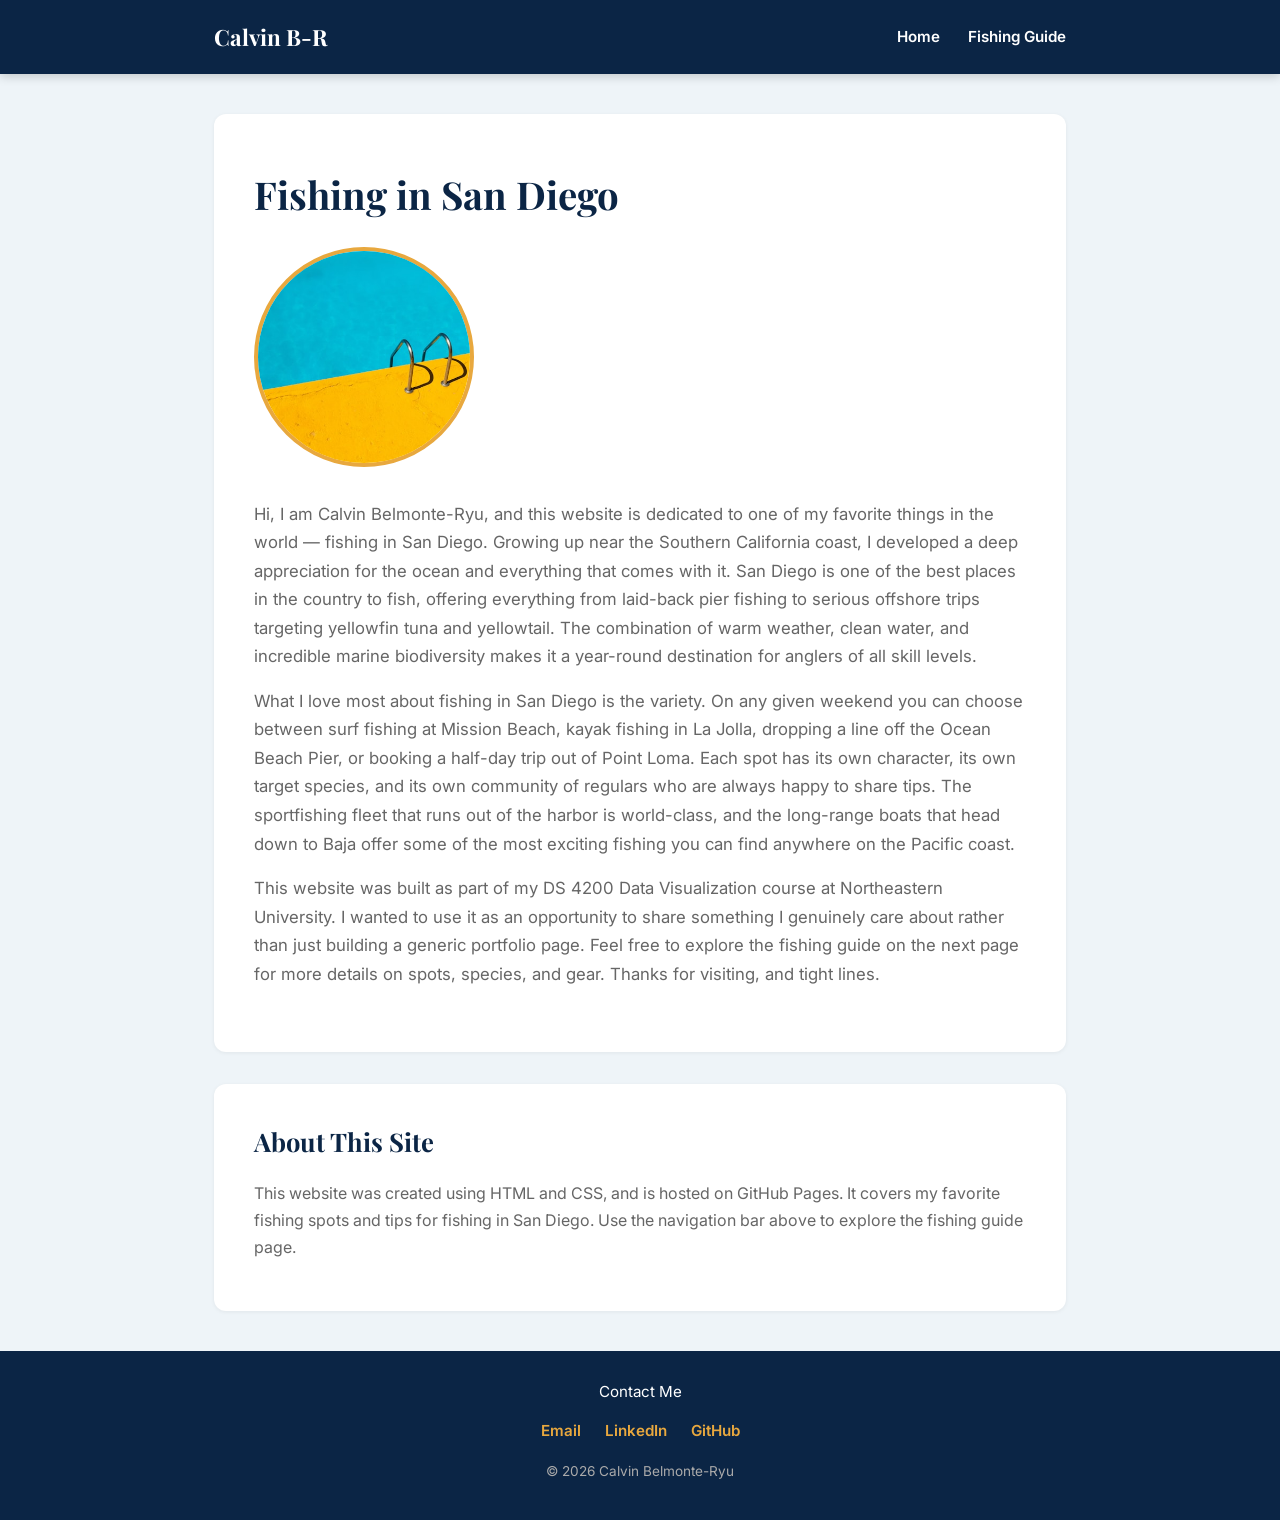
==== index.html @ 4a2cb0dc "Initial commit: San Diego fishing website for DS 4200 HW7" ====
<!DOCTYPE html>
<html lang="en">
<head>
    <meta charset="UTF-8">
    <meta name="viewport" content="width=device-width, initial-scale=1.0">
    <title>Fishing in San Diego - Calvin Belmonte-Ryu</title>
    <link rel="stylesheet" href="style.css">
</head>
<body>

<header>
    <nav>
        <a href="index.html" class="logo">Calvin B-R</a>
        <ul class="nav-links">
            <li><a href="index.html">Home</a></li>
            <li><a href="fishing-guide.html">Fishing Guide</a></li>
        </ul>
    </nav>
</header>

<main>
    <section class="hero">
        <h1>Fishing in San Diego</h1>

        <img src="fishing-profile.jpg" alt="Fishing in San Diego" class="profile-image">

        <p>
            Hi, I am Calvin Belmonte-Ryu, and this website is dedicated to one of my favorite things in the
            world — fishing in San Diego. Growing up near the Southern California coast, I developed a deep
            appreciation for the ocean and everything that comes with it. San Diego is one of the best places
            in the country to fish, offering everything from laid-back pier fishing to serious offshore trips
            targeting yellowfin tuna and yellowtail. The combination of warm weather, clean water, and
            incredible marine biodiversity makes it a year-round destination for anglers of all skill levels.
        </p>
        <p>
            What I love most about fishing in San Diego is the variety. On any given weekend you can choose
            between surf fishing at Mission Beach, kayak fishing in La Jolla, dropping a line off the Ocean
            Beach Pier, or booking a half-day trip out of Point Loma. Each spot has its own character, its
            own target species, and its own community of regulars who are always happy to share tips. The
            sportfishing fleet that runs out of the harbor is world-class, and the long-range boats that head
            down to Baja offer some of the most exciting fishing you can find anywhere on the Pacific coast.
        </p>
        <p>
            This website was built as part of my DS 4200 Data Visualization course at Northeastern University.
            I wanted to use it as an opportunity to share something I genuinely care about rather than just
            building a generic portfolio page. Feel free to explore the fishing guide on the next page for
            more details on spots, species, and gear. Thanks for visiting, and tight lines.
        </p>
    </section>

    <section class="content-section">
        <h2>About This Site</h2>
        <p>
            This website was created using HTML and CSS, and is hosted on GitHub Pages. It covers my
            favorite fishing spots and tips for fishing in San Diego. Use the navigation bar above to
            explore the fishing guide page.
        </p>
    </section>
</main>

<footer>
    <p>Contact Me</p>
    <ul class="contact-links">
        <!-- UPDATE these links with your real email and profiles -->
        <li><a href="mailto:belmonte.c@northeastern.edu">Email</a></li>
        <li><a href="https://www.linkedin.com/in/" target="_blank">LinkedIn</a></li>
        <li><a href="https://github.com/" target="_blank">GitHub</a></li>
    </ul>
    <p style="margin-top: 16px; font-size: 0.85rem; color: #aaa;">&copy; 2026 Calvin Belmonte-Ryu</p>
</footer>

</body>
</html>
---- style.css ----
/* CUSTOMIZATION 1: Custom fonts via Google Fonts */
@import url('https://fonts.googleapis.com/css2?family=Inter:wght@400;600;700&family=Playfair+Display:wght@700&display=swap');

/* CUSTOMIZATION 2: Cohesive color scheme */
:root {
    --navy: #0b2545;
    --dark-blue: #13315c;
    --accent: #e8a83e;
    --light-bg: #eef4f8;
    --white: #ffffff;
    --text: #333333;
    --text-light: #666666;
}

* {
    margin: 0;
    padding: 0;
    box-sizing: border-box;
}

body {
    font-family: 'Inter', sans-serif;
    color: var(--text);
    background-color: var(--light-bg);
    line-height: 1.7;
}

/* CUSTOMIZATION 3: Custom margins, padding, and layout */
header {
    background-color: var(--navy);
    padding: 18px 0;
    position: sticky;
    top: 0;
    z-index: 100;
    box-shadow: 0 2px 10px rgba(0, 0, 0, 0.2);
}

nav {
    max-width: 900px;
    margin: 0 auto;
    display: flex;
    justify-content: space-between;
    align-items: center;
    padding: 0 24px;
}

nav .logo {
    font-family: 'Playfair Display', serif;
    color: var(--white);
    font-size: 1.4rem;
    text-decoration: none;
    font-weight: 700;
}

nav .nav-links {
    list-style: none;
    display: flex;
    gap: 28px;
}

nav .nav-links a {
    color: var(--white);
    text-decoration: none;
    font-size: 0.95rem;
    font-weight: 600;
    transition: color 0.2s;
}

nav .nav-links a:hover {
    color: var(--accent);
}

main {
    max-width: 900px;
    margin: 40px auto;
    padding: 0 24px;
}

.hero {
    background-color: var(--white);
    border-radius: 12px;
    padding: 48px 40px;
    margin-bottom: 32px;
    box-shadow: 0 1px 4px rgba(0, 0, 0, 0.06);
}

.hero h1 {
    font-family: 'Playfair Display', serif;
    font-size: 2.4rem;
    color: var(--navy);
    margin-bottom: 20px;
}

.hero p {
    font-size: 1.05rem;
    color: var(--text-light);
    margin-bottom: 16px;
}

.content-section {
    background-color: var(--white);
    border-radius: 12px;
    padding: 36px 40px;
    margin-bottom: 32px;
    box-shadow: 0 1px 4px rgba(0, 0, 0, 0.06);
}

.content-section h2 {
    font-family: 'Playfair Display', serif;
    font-size: 1.6rem;
    color: var(--navy);
    margin-bottom: 16px;
}

.content-section h3 {
    font-size: 1.15rem;
    color: var(--dark-blue);
    margin-bottom: 12px;
    margin-top: 20px;
}

.content-section p {
    color: var(--text-light);
    margin-bottom: 14px;
    font-size: 1rem;
}

.content-section ul,
.content-section ol {
    margin: 16px 0 16px 28px;
    color: var(--text-light);
}

.content-section li {
    margin-bottom: 8px;
    font-size: 1rem;
}

.content-image {
    width: 100%;
    max-height: 400px;
    object-fit: cover;
    border-radius: 8px;
    margin: 20px 0;
}

.profile-image {
    width: 220px;
    height: 220px;
    object-fit: cover;
    border-radius: 50%;
    margin: 0 0 24px 0;
    border: 4px solid var(--accent);
}

footer {
    background-color: var(--navy);
    color: var(--white);
    text-align: center;
    padding: 28px 24px;
    margin-top: 40px;
}

footer a {
    color: var(--accent);
    text-decoration: none;
    font-weight: 600;
}

footer a:hover {
    text-decoration: underline;
}

footer p {
    margin-bottom: 8px;
    font-size: 0.95rem;
}

.contact-links {
    list-style: none;
    display: flex;
    justify-content: center;
    gap: 24px;
    margin-top: 12px;
}

.contact-links a {
    color: var(--accent);
    text-decoration: none;
    font-weight: 600;
    font-size: 0.95rem;
}

.contact-links a:hover {
    text-decoration: underline;
}
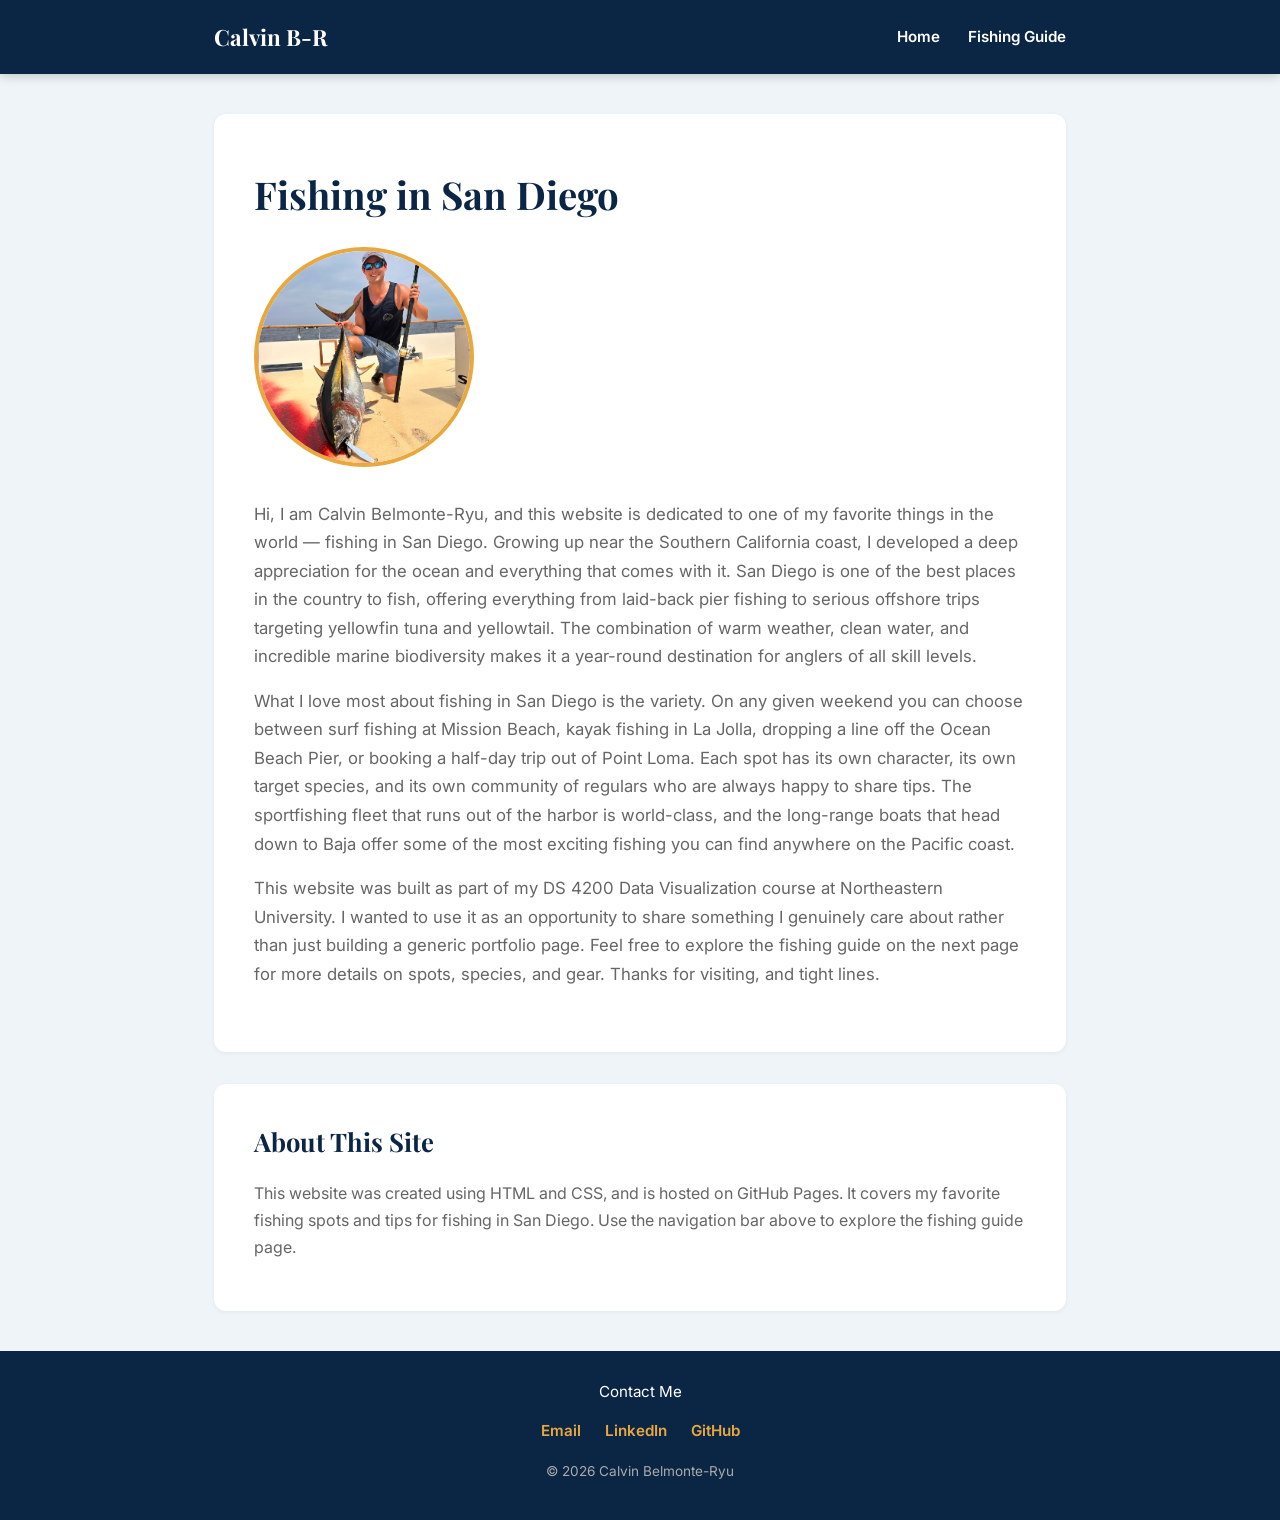
==== commit 912b3f0c: "Update image alt text to describe new fishing photos" ====
--- a/index.html
+++ b/index.html
@@ -22,7 +22,7 @@
     <section class="hero">
         <h1>Fishing in San Diego</h1>
 
-        <img src="fishing-profile.jpg" alt="Fishing in San Diego" class="profile-image">
+        <img src="fishing-profile.jpg" alt="Holding a yellowfin tuna on a sportfishing boat" class="profile-image">
 
         <p>
             Hi, I am Calvin Belmonte-Ryu, and this website is dedicated to one of my favorite things in the
@@ -61,10 +61,9 @@
 <footer>
     <p>Contact Me</p>
     <ul class="contact-links">
-        <!-- UPDATE these links with your real email and profiles -->
         <li><a href="mailto:belmonte.c@northeastern.edu">Email</a></li>
-        <li><a href="https://www.linkedin.com/in/" target="_blank">LinkedIn</a></li>
-        <li><a href="https://github.com/" target="_blank">GitHub</a></li>
+        <li><a href="https://www.linkedin.com/in/calvinbelmonteryu" target="_blank">LinkedIn</a></li>
+        <li><a href="https://github.com/calvinbelmonteryu" target="_blank">GitHub</a></li>
     </ul>
     <p style="margin-top: 16px; font-size: 0.85rem; color: #aaa;">&copy; 2026 Calvin Belmonte-Ryu</p>
 </footer>
